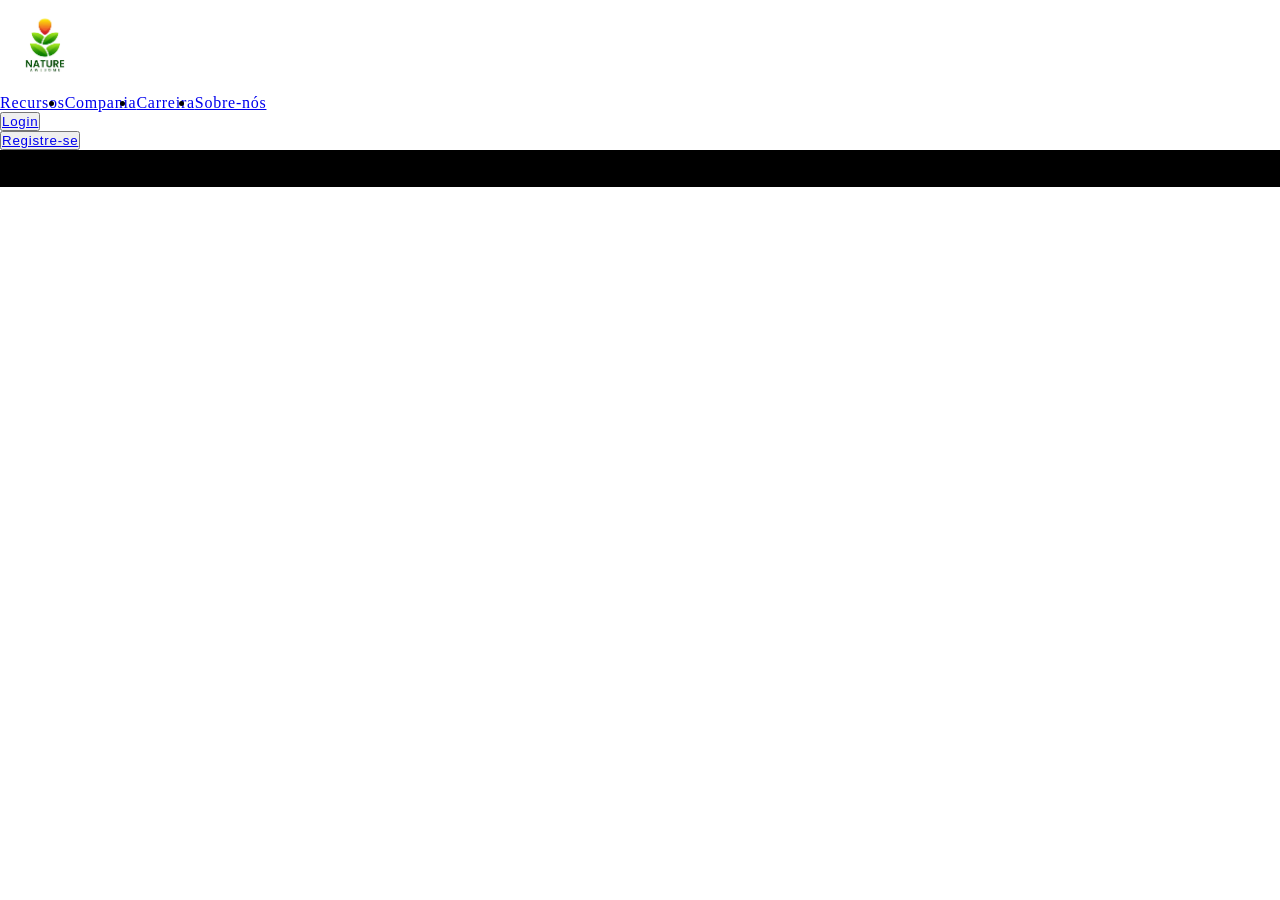
==== site/index.html @ 2cdf13ae "Fazendo o header" ====
<!DOCTYPE html>
<html lang="pt-br">
<head>
    <meta charset="UTF-8">
    <meta name="viewport" content="width=device-width, initial-scale=1.0">
    <link rel="stylesheet" href="style.css">
    <title>Nature - register</title>
</head>
<body>
    <header>

        <img src="img/logo-nature.avif" alt="Logo - Nature" class="logo-nature">

        <div class="cabecalho">
            <div class="header1">
                <ul class="header-group">
                    <li><a href="#" class="link">Recursos</a></li>
                    <li><a href="#" class="link">Compania</a></li>
                    <li><a href="#" class="link">Carreira</a></li>
                    <li><a href="#" class="link">Sobre-nós</a></li>
                </ul>
            </div>

            <div class="header2">
                <div class="button-group">
                    <div class="botao1">
                        <button type="button"><a href="#">Login</a></button>
                    </div>
                    <div class="botao2">
                        <button type="button"><a href="#">Registre-se</a></button>
                    </div>
                </div>
            </div>
        </div>
    </header>

    <main class="container">
        <h1>Olá Mundo!</h1>

    </main>

</body>
</html>
---- site/style.css ----
@import url('https://fonts.googleapis.com/css2?family=Montserrat:ital,wght@0,100..900;1,100..900&family=Poppins:ital,wght@0,100;0,200;0,300;0,400;0,500;0,600;0,700;0,800;0,900;1,100;1,200;1,300;1,400;1,500;1,600;1,700;1,800;1,900&family=Roboto:ital,wght@0,100..900;1,100..900&family=Zalando+Sans+Expanded:ital,wght@0,200..900;1,200..900&display=swap');

:root {
  --preto-main-fundo: #000000;
  --branco-header-footer: #ffffff;

}
*{
 margin: 0;
 padding: 0;
 box-sizing: border-box;
 letter-spacing: 0.75px;
}

body{
    font-family: "Montserrat" "sans-serif";
}

header{
    background-color: var(--branco-header-footer);
}

.logo-nature{
    width: 90px;
}

.header-group{
    display: flex;
}












.container{
    background-color: var(--preto-main-fundo);
}
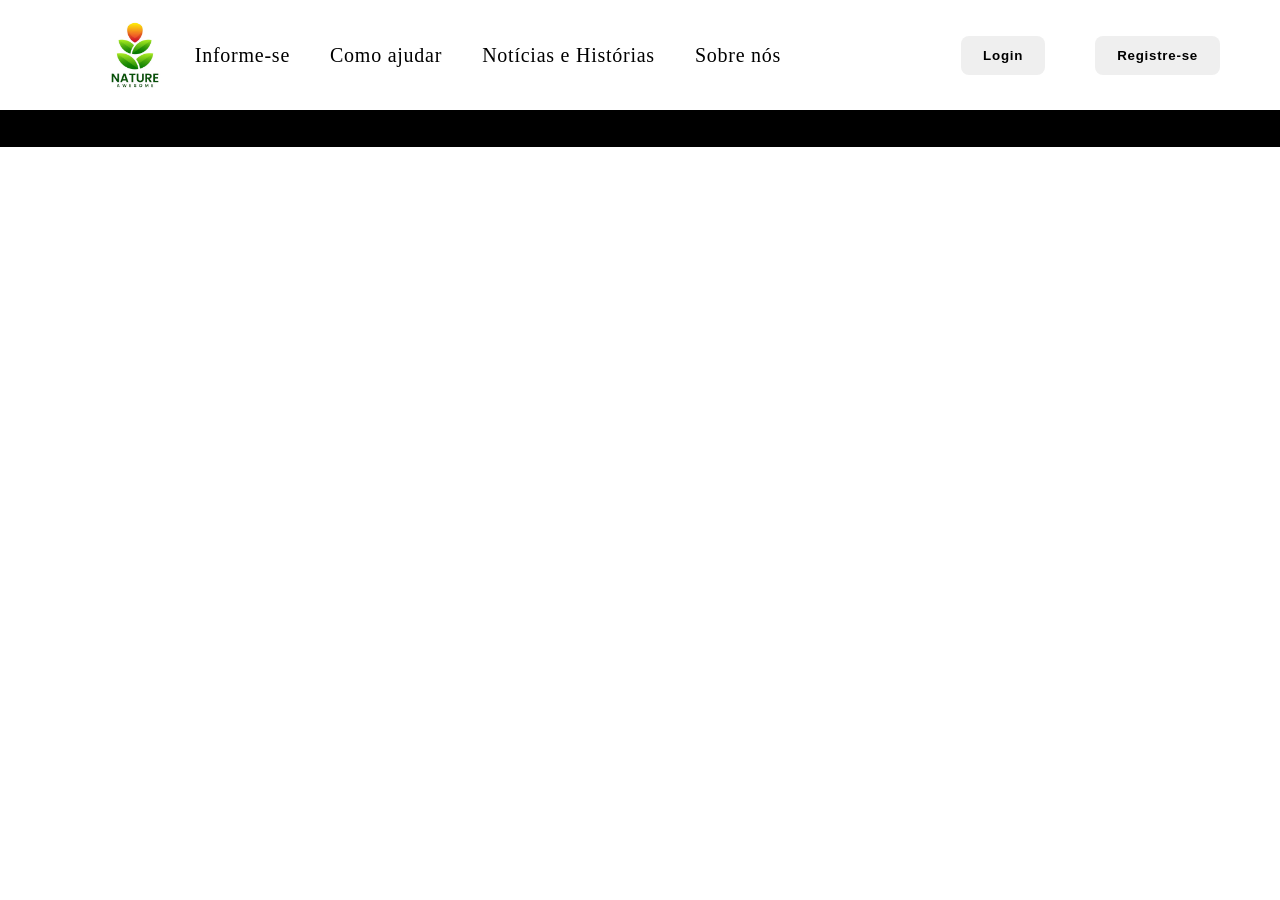
==== commit 9ce26e6a: "Finalizando o Header" ====
--- a/site/index.html
+++ b/site/index.html
@@ -14,10 +14,10 @@
         <div class="cabecalho">
             <div class="header1">
                 <ul class="header-group">
-                    <li><a href="#" class="link">Recursos</a></li>
-                    <li><a href="#" class="link">Compania</a></li>
-                    <li><a href="#" class="link">Carreira</a></li>
-                    <li><a href="#" class="link">Sobre-nós</a></li>
+                    <li><a href="#" class="link">Informe-se</a></li>
+                    <li><a href="#" class="link">Como ajudar</a></li>
+                    <li><a href="#" class="link">Notícias e Histórias</a></li>
+                    <li><a href="#" class="link">Sobre nós</a></li>
                 </ul>
             </div>
 
@@ -36,7 +36,6 @@
 
     <main class="container">
         <h1>Olá Mundo!</h1>
-
     </main>
 
 </body>
--- a/site/style.css
+++ b/site/style.css
@@ -16,28 +16,70 @@
     font-family: "Montserrat" "sans-serif";
 }
 
+/*------------- HEADER ------------- */
+
 header{
     background-color: var(--branco-header-footer);
+    width: 100%;
+    display: flex;
+    justify-content: space-between;
+    align-items: center;
+    
 }
 
-.logo-nature{
-    width: 90px;
+header img{
+    width: 110px;
+    margin-left: 80px;
 }
 
-.header-group{
+header ul{
     display: flex;
+    list-style: none;
+    font-size: 20px ;
+    align-items: center;
+    gap: 40px;
+    margin-right: 150px;
 }
 
 
+.link{
+    text-decoration: none;
+    color: #000000;
+}
+
+.link:hover{
+    text-decoration: underline;
+}
+
+.cabecalho {
+  display: flex;
+  align-items: center; 
+  gap: 30px;          
+}
+
+.button-group {
+  display: flex;
+  gap: 50px;
+  padding-right: 60px;        
+}
+
+.button-group button {
+  padding: 10px 20px;
+  border-radius: 8px;     
+  cursor: pointer;
+  font-weight: 600;
+  transition: all 0.3s;    
+  border: 2px solid transparent; 
+}
 
 
+.button-group button a {
+  text-decoration: none;
+  color: inherit;         
+  display: block;         
+}
 
-
-
-
-
-
-
+/*------------- MAIN/HERO ------------- */
 
 .container{
     background-color: var(--preto-main-fundo);
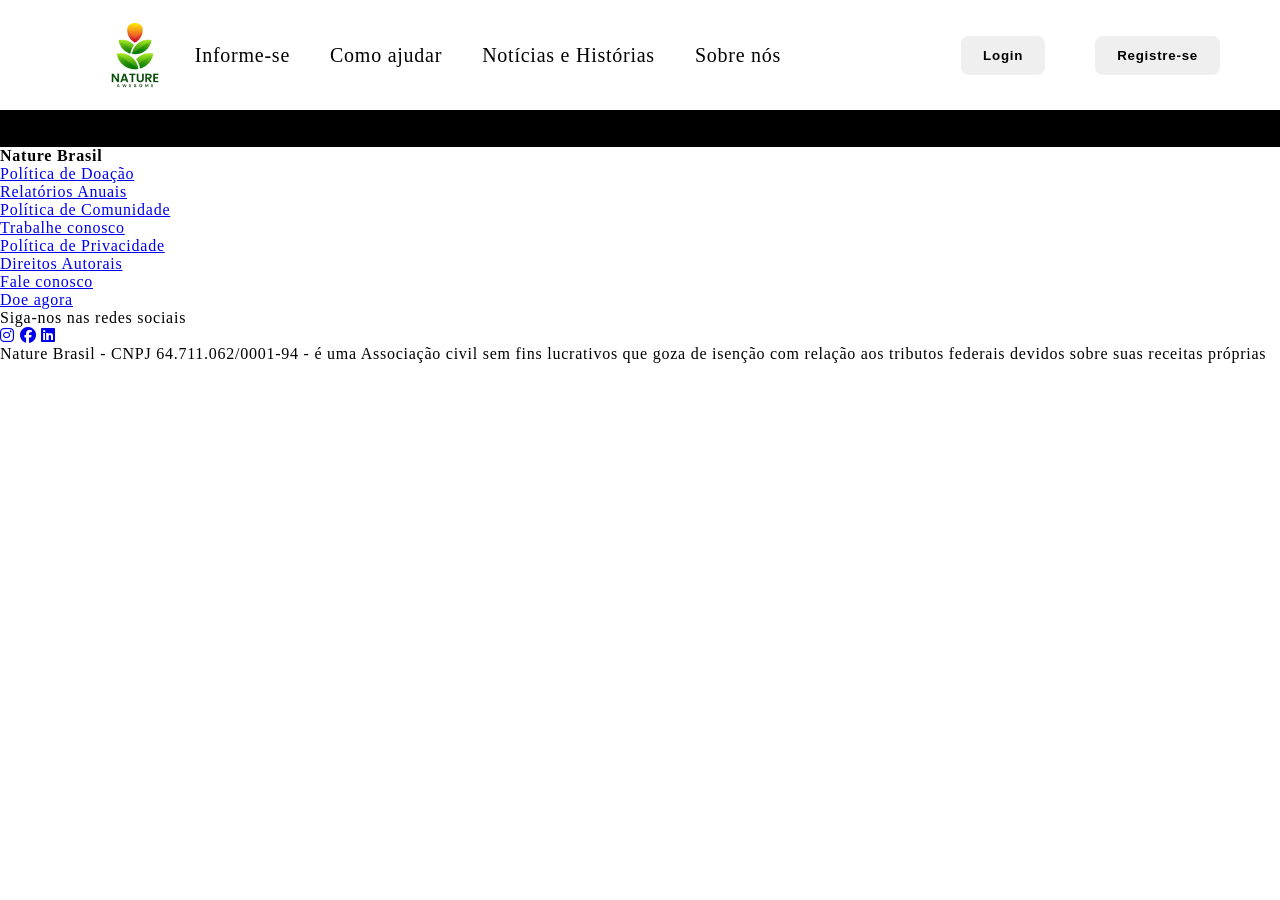
==== commit e9c6d0e2: "Estrutura do Footer" ====
--- a/site/index.html
+++ b/site/index.html
@@ -4,6 +4,7 @@
     <meta charset="UTF-8">
     <meta name="viewport" content="width=device-width, initial-scale=1.0">
     <link rel="stylesheet" href="style.css">
+    <link rel="stylesheet" href="https://cdnjs.cloudflare.com/ajax/libs/font-awesome/6.5.1/css/all.min.css">
     <title>Nature - register</title>
 </head>
 <body>
@@ -38,5 +39,38 @@
         <h1>Olá Mundo!</h1>
     </main>
 
+    <footer>
+        <h4> Nature Brasil</h4>
+
+        <div class="colunas">
+            <div class="coluna1">
+                <ul class="lista1">
+                    <li><a href="#" class="link2">Política de Doação</a></li>
+                    <li><a href="#" class="link2">Relatórios Anuais</a></li>
+                    <li><a href="#" class="link2">Política de Comunidade</a></li>
+                    <li><a href="#" class="link2">Trabalhe conosco</a></li>
+                </ul>
+            </div>
+
+            <div class="coluna2">
+                <ul class="lista2">
+                    <li><a href="#" class="link2">Política de Privacidade</a></li>
+                    <li><a href="#" class="link2">Direitos Autorais</a></li>
+                    <li><a href="#" class="link2">Fale conosco</a></li>
+                    <li><a href="#" class="link2">Doe agora</a></li>
+                </ul>
+            </div>
+
+            <div class="coluna3">
+                <p>Siga-nos nas redes sociais</p>
+                <a href="#"> <i class="fa-brands fa-instagram"></i></a> 
+                <a href="#"> <i class="fa-brands fa-facebook"></i></a>
+                <a href="#"> <i class="fa-brands fa-linkedin"></i></a>
+            </div>
+        </div>
+
+        <p>Nature Brasil - CNPJ 64.711.062/0001-94 - é uma Associação civil sem fins lucrativos que goza de isenção com relação aos tributos federais devidos sobre suas receitas próprias</p>
+    </footer>
+
 </body>
 </html>
--- a/site/style.css
+++ b/site/style.css
@@ -83,4 +83,6 @@
 
 .container{
     background-color: var(--preto-main-fundo);
-}+}
+
+/*------------- Footer ------------- */
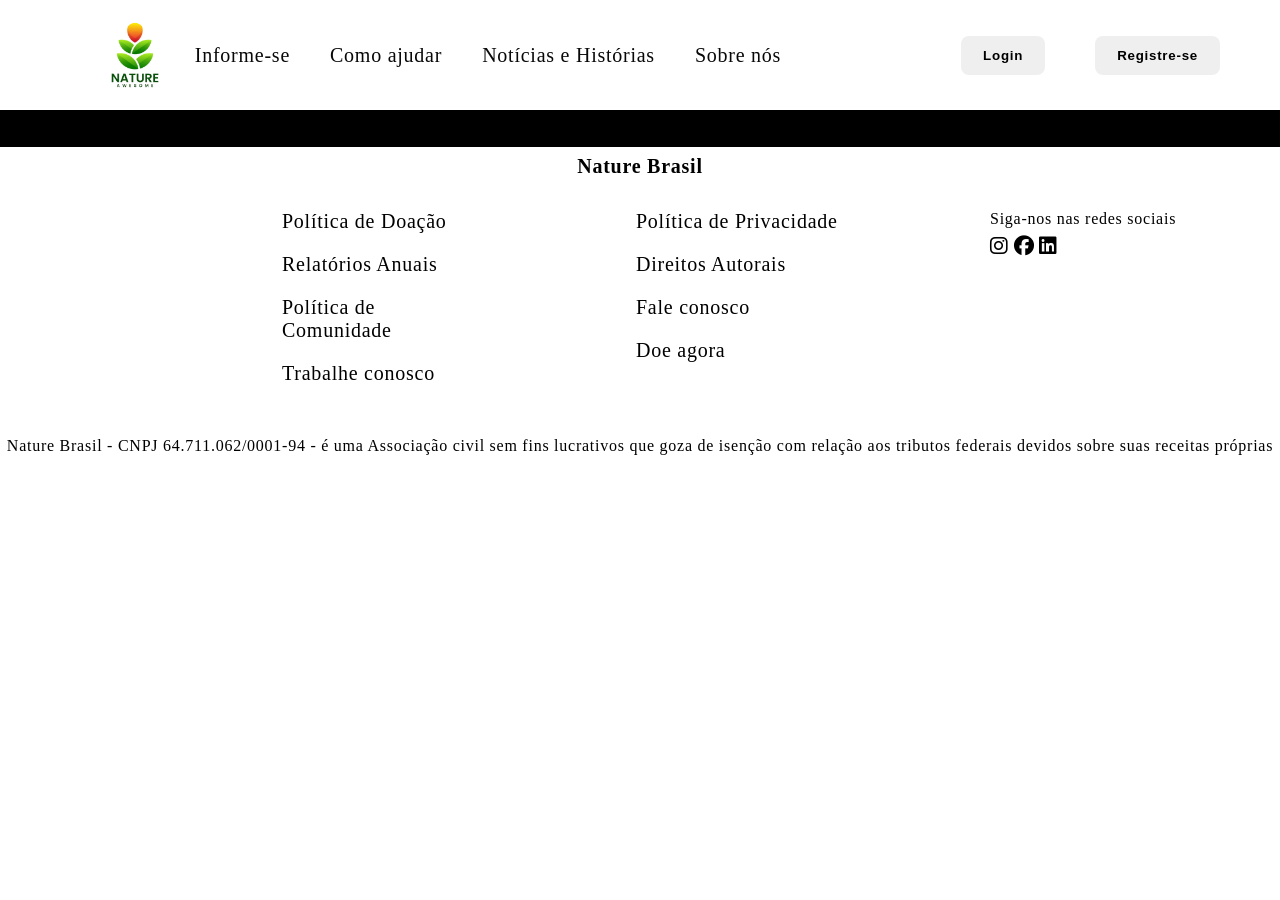
==== commit 87f3a28c: "Terminando de Estilizar o footer" ====
--- a/site/index.html
+++ b/site/index.html
@@ -42,7 +42,7 @@
     <footer>
         <h4> Nature Brasil</h4>
 
-        <div class="colunas">
+        <nav class="colunas">
             <div class="coluna1">
                 <ul class="lista1">
                     <li><a href="#" class="link2">Política de Doação</a></li>
@@ -63,13 +63,16 @@
 
             <div class="coluna3">
                 <p>Siga-nos nas redes sociais</p>
-                <a href="#"> <i class="fa-brands fa-instagram"></i></a> 
-                <a href="#"> <i class="fa-brands fa-facebook"></i></a>
-                <a href="#"> <i class="fa-brands fa-linkedin"></i></a>
+
+                <div class="social">
+                    <a href="#"> <i class="fa-brands fa-instagram"></i></a> 
+                    <a href="#"> <i class="fa-brands fa-facebook"></i></a>
+                    <a href="#"> <i class="fa-brands fa-linkedin"></i></a>
+                </div>
             </div>
-        </div>
+        </nav>
 
-        <p>Nature Brasil - CNPJ 64.711.062/0001-94 - é uma Associação civil sem fins lucrativos que goza de isenção com relação aos tributos federais devidos sobre suas receitas próprias</p>
+        <p class="pfinal">Nature Brasil - CNPJ 64.711.062/0001-94 - é uma Associação civil sem fins lucrativos que goza de isenção com relação aos tributos federais devidos sobre suas receitas próprias</p>
     </footer>
 
 </body>
--- a/site/style.css
+++ b/site/style.css
@@ -44,7 +44,7 @@
 
 .link{
     text-decoration: none;
-    color: #000000;
+    color: #080808;
 }
 
 .link:hover{
@@ -86,3 +86,54 @@
 }
 
 /*------------- Footer ------------- */
+
+footer{
+background-color: rgb(255, 255, 255);
+}
+
+footer h4{
+  display: flex;
+  justify-content: center;
+  padding-top: 8px;
+  font-size: 20px;
+  
+}
+
+.pfinal {
+  display: flex;
+  justify-content: center;
+  padding-bottom: 10px;
+}
+
+.colunas{
+  display: grid;
+  grid-template-columns: repeat(4,1fr);
+  margin-left: 25rem;
+  padding: 2rem;
+  
+  
+}
+
+.colunas a{
+  text-decoration: none;
+  color: var(--preto-main-fundo);
+  font-size: 20px;
+}
+
+.colunas li{
+  list-style: none;
+  margin-bottom: 20px;
+ 
+}
+
+.social{
+  padding-top: 7px;
+}
+
+.coluna1{
+    transform: translateX(-150px); /* move para esquerda */
+}
+
+.coluna3{
+    transform: translateX(150px); /* move para direita */
+}
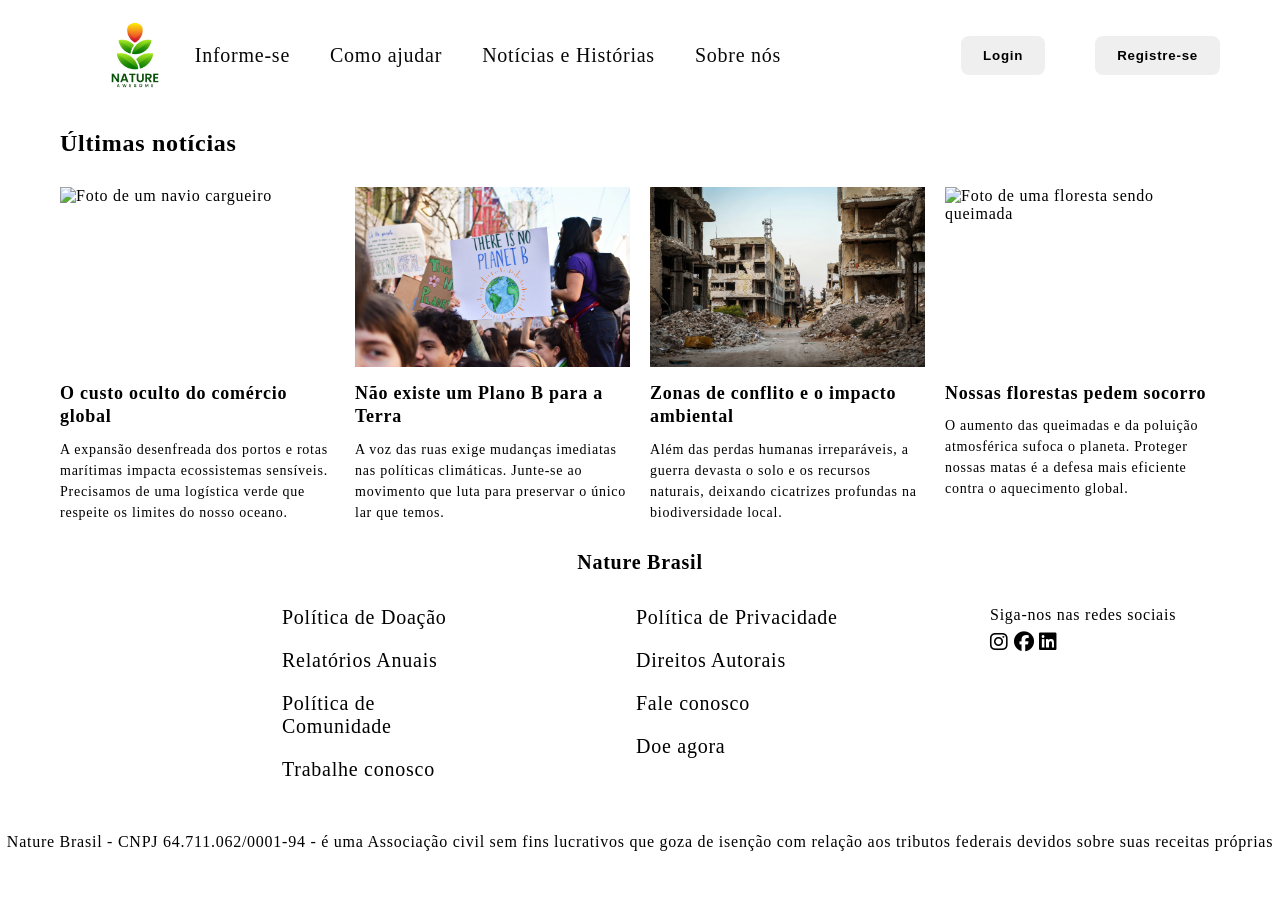
==== commit dcd6be5c: "Estilizando e finalizando a primeira parte do hero" ====
--- a/site/index.html
+++ b/site/index.html
@@ -35,8 +35,63 @@
         </div>
     </header>
 
+
     <main class="container">
-        <h1>Olá Mundo!</h1>
+        <h1>Últimas notícias</h1>
+
+        <section class="hero">
+            <div class="columns1">
+               <img src="img/navio-cargueiro.jpg" alt="Foto de um navio cargueiro" class="img1"> 
+
+               <div class="negrito1">
+                <p><strong>O custo oculto do comércio global</strong></p>
+               </div>
+
+               <div class="paragrafo1">
+                <p>A expansão desenfreada dos portos e rotas marítimas impacta ecossistemas sensíveis. Precisamos de uma logística verde que respeite os limites do nosso oceano.</p>
+               </div>
+
+            </div>
+
+            <div class="columns2">
+               <img src="img/terra.jpg" alt="Foto de uma greve a favor da terra não ser uma plano B" class="img2"> 
+
+               <div class="negrito2">
+                <p><strong>Não existe um Plano B para a Terra</strong></p>
+               </div>
+
+               <div class="paragrafo2">
+                <p>A voz das ruas exige mudanças imediatas nas políticas climáticas. Junte-se ao movimento que luta para preservar o único lar que temos.</p>
+               </div>
+
+            </div>
+            
+            <div class="columns3">
+               <img src="img/cidade-destruida.jpg" alt="Foto de uma cidade destruida" class="img3"> 
+
+               <div class="negrito3">
+                <p><strong>Zonas de conflito e o impacto ambiental</strong></p>
+               </div>
+
+               <div class="paragrafo3">
+                <p>Além das perdas humanas irreparáveis, a guerra devasta o solo e os recursos naturais, deixando cicatrizes profundas na biodiversidade local.</p>
+               </div>
+
+            </div>
+
+            <div class="columns4">
+               <img src="img/floresta-queimada.jpg" alt="Foto de uma floresta sendo queimada" class="img4"> 
+
+               <div class="negrito4">
+                <p><strong>Nossas florestas pedem socorro</strong></p>
+               </div>
+
+               <div class="paragrafo4">
+                <p>O aumento das queimadas e da poluição atmosférica sufoca o planeta. Proteger nossas matas é a defesa mais eficiente contra o aquecimento global.</p>
+               </div>
+
+            </div>
+        </section>
     </main>
 
     <footer>
--- a/site/style.css
+++ b/site/style.css
@@ -81,8 +81,51 @@
 
 /*------------- MAIN/HERO ------------- */
 
-.container{
-    background-color: var(--preto-main-fundo);
+.container {
+    max-width: 1200px;
+    margin: 0 auto;
+    padding: 20px;
+}
+
+h1 {
+    margin-bottom: 30px;
+    font-size: 24px;
+}
+
+.hero {
+    display: flex;
+    justify-content: space-between;
+    gap: 20px; 
+}
+
+
+.columns1, .columns2, .columns3, .columns4 {
+    flex: 1; 
+    display: flex;
+    flex-direction: column;
+}
+
+
+.img1, .img2, .img3, .img4 {
+    width: 100%;
+    height: 180px; 
+    object-fit: cover; 
+    margin-bottom: 15px;
+}
+
+
+[class^="negrito"] p {
+    font-size: 18px;
+    line-height: 1.3;
+    margin-bottom: 10px;
+    color: var(--preto-main-fundo);
+}
+
+
+[class^="paragrafo"] p {
+    font-size: 14px;
+    line-height: 1.5;
+    color: var(--preto-main-fundo);
 }
 
 /*------------- Footer ------------- */
@@ -111,7 +154,7 @@
   margin-left: 25rem;
   padding: 2rem;
   
-  
+
 }
 
 .colunas a{
@@ -131,9 +174,9 @@
 }
 
 .coluna1{
-    transform: translateX(-150px); /* move para esquerda */
+    transform: translateX(-150px); 
 }
 
 .coluna3{
-    transform: translateX(150px); /* move para direita */
+    transform: translateX(150px); 
 }
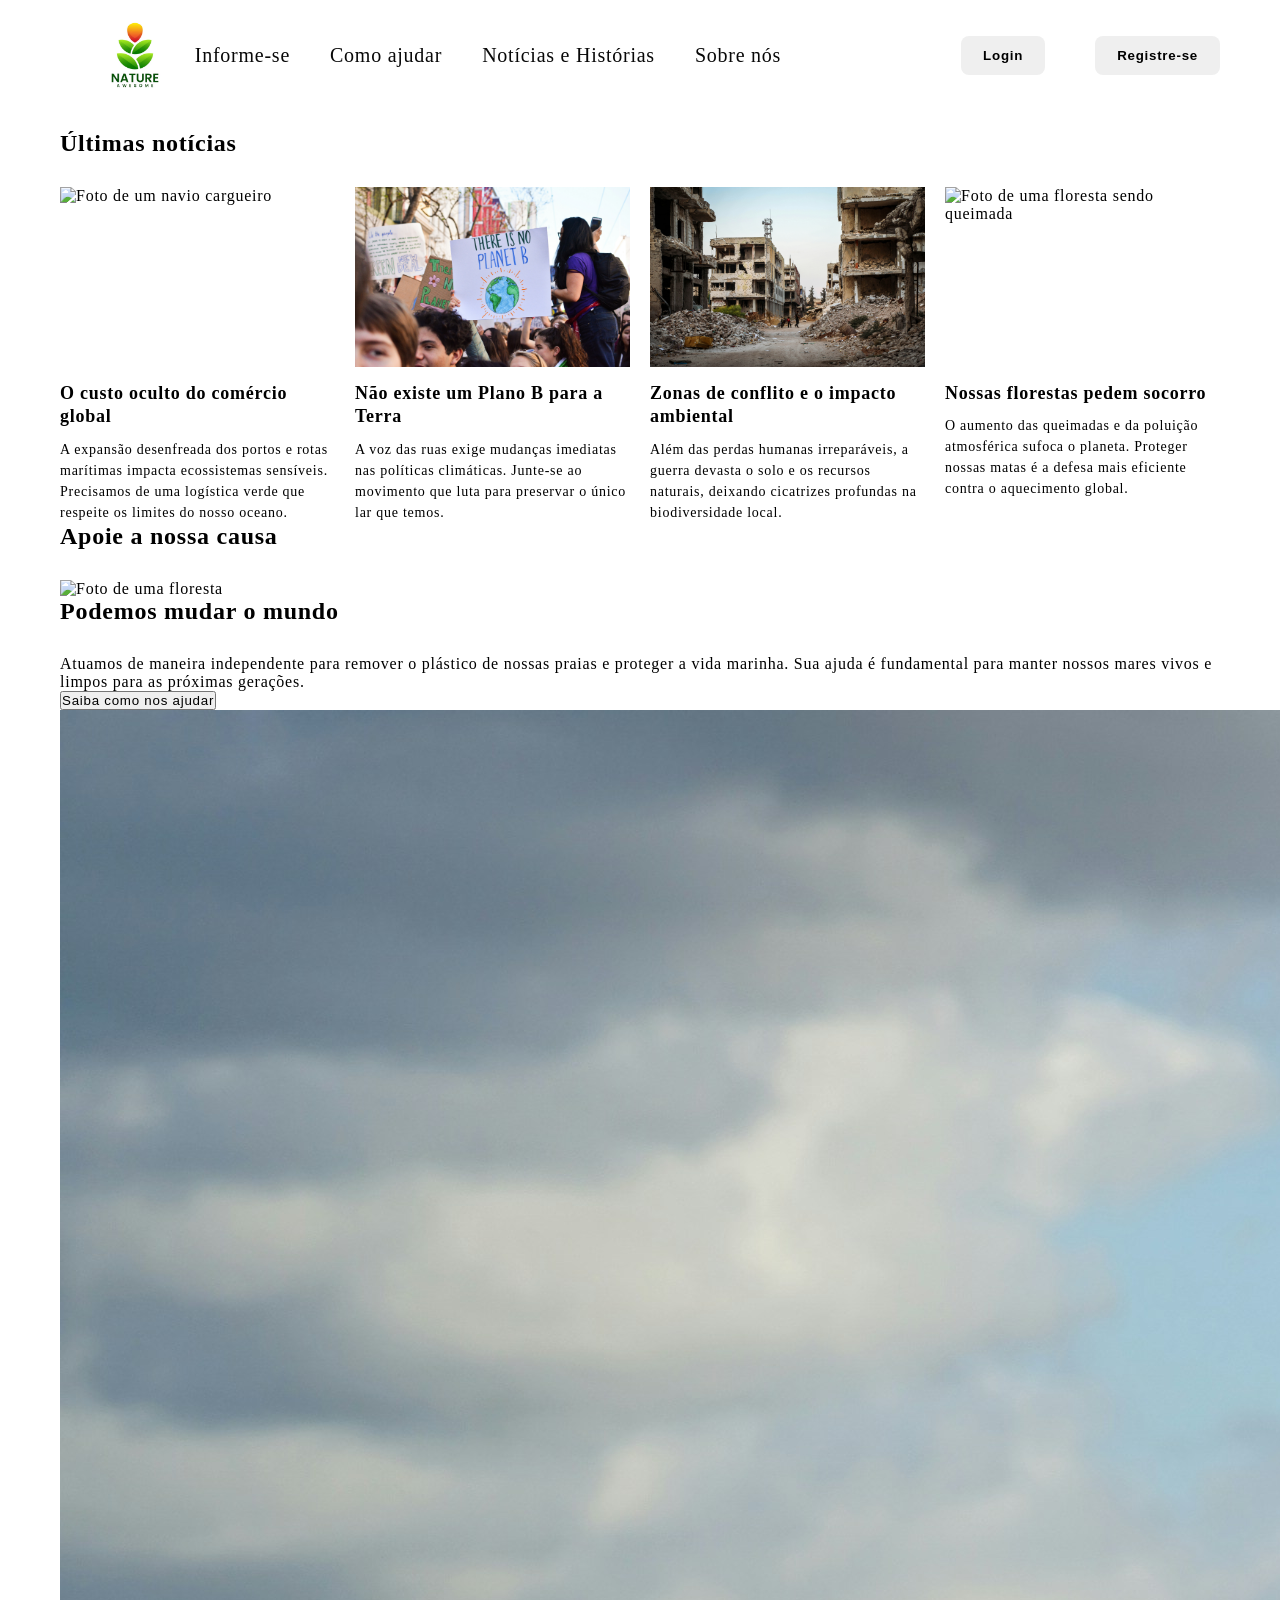
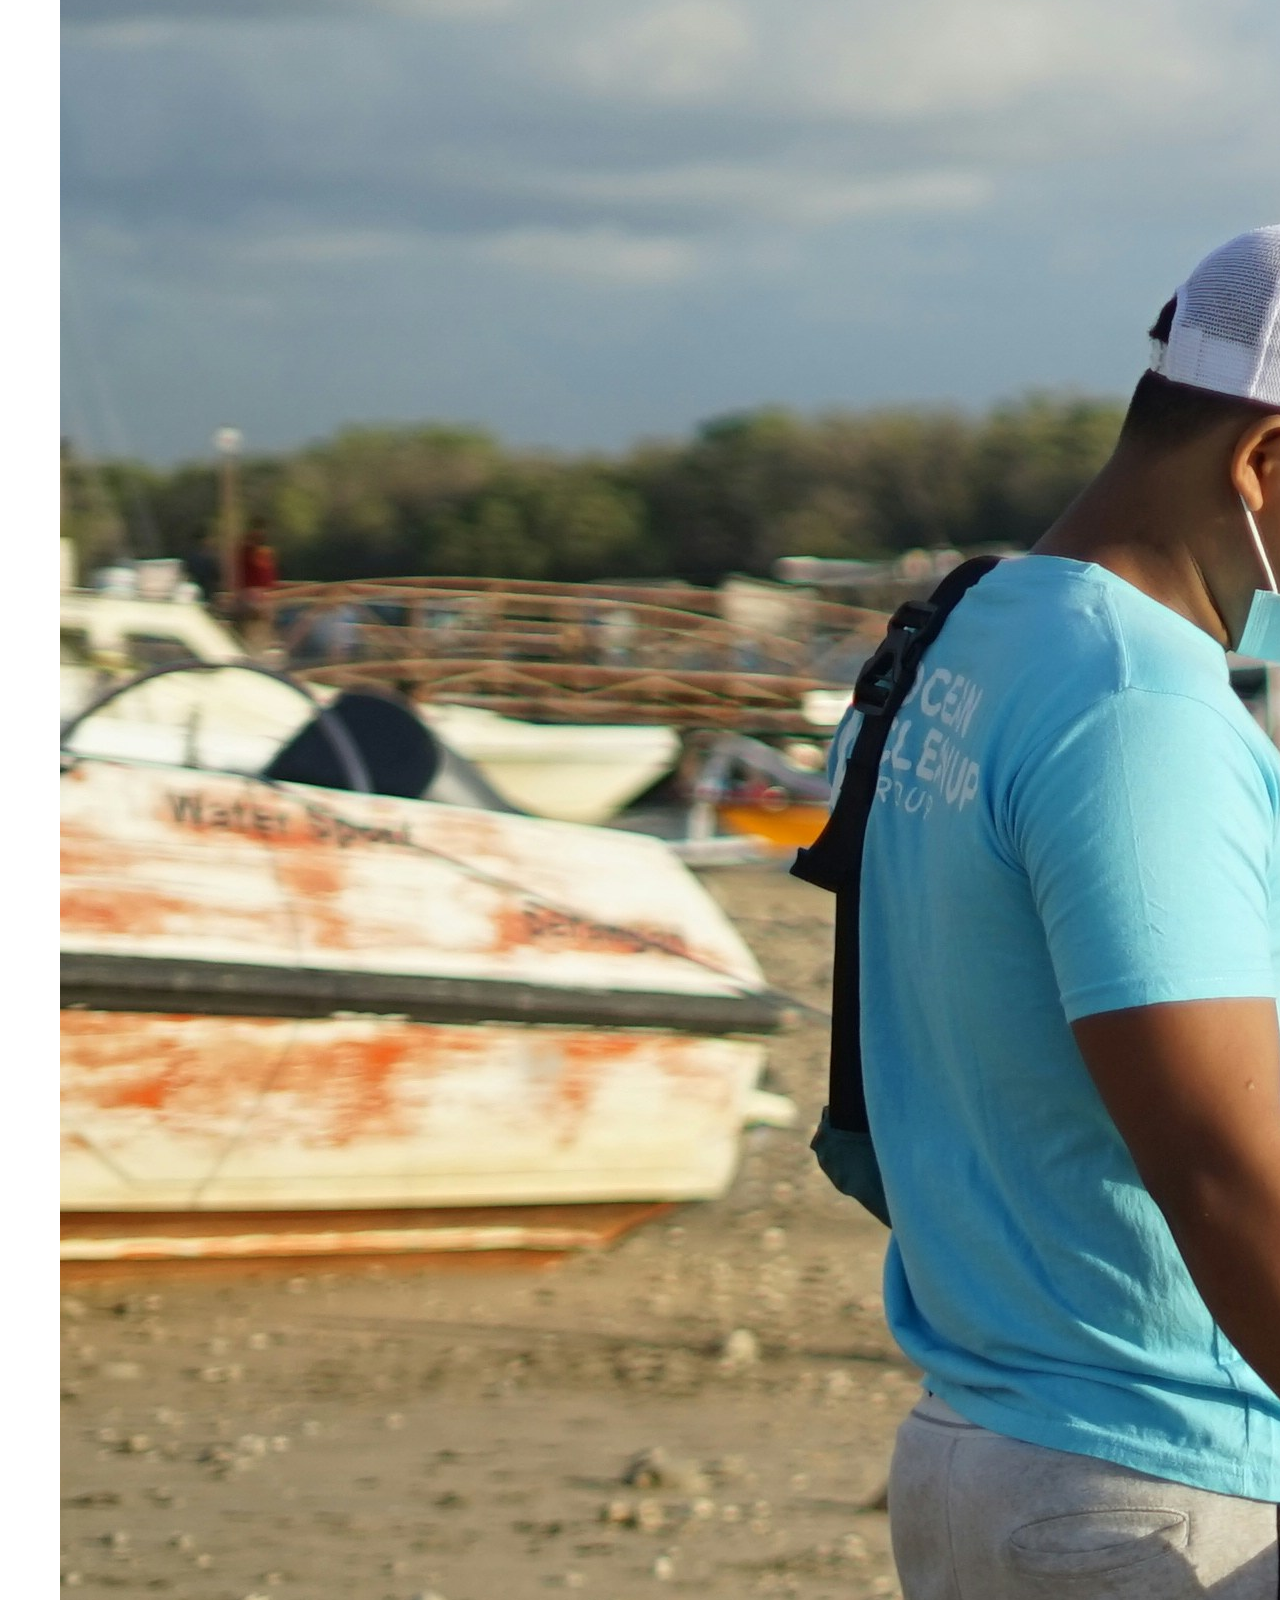
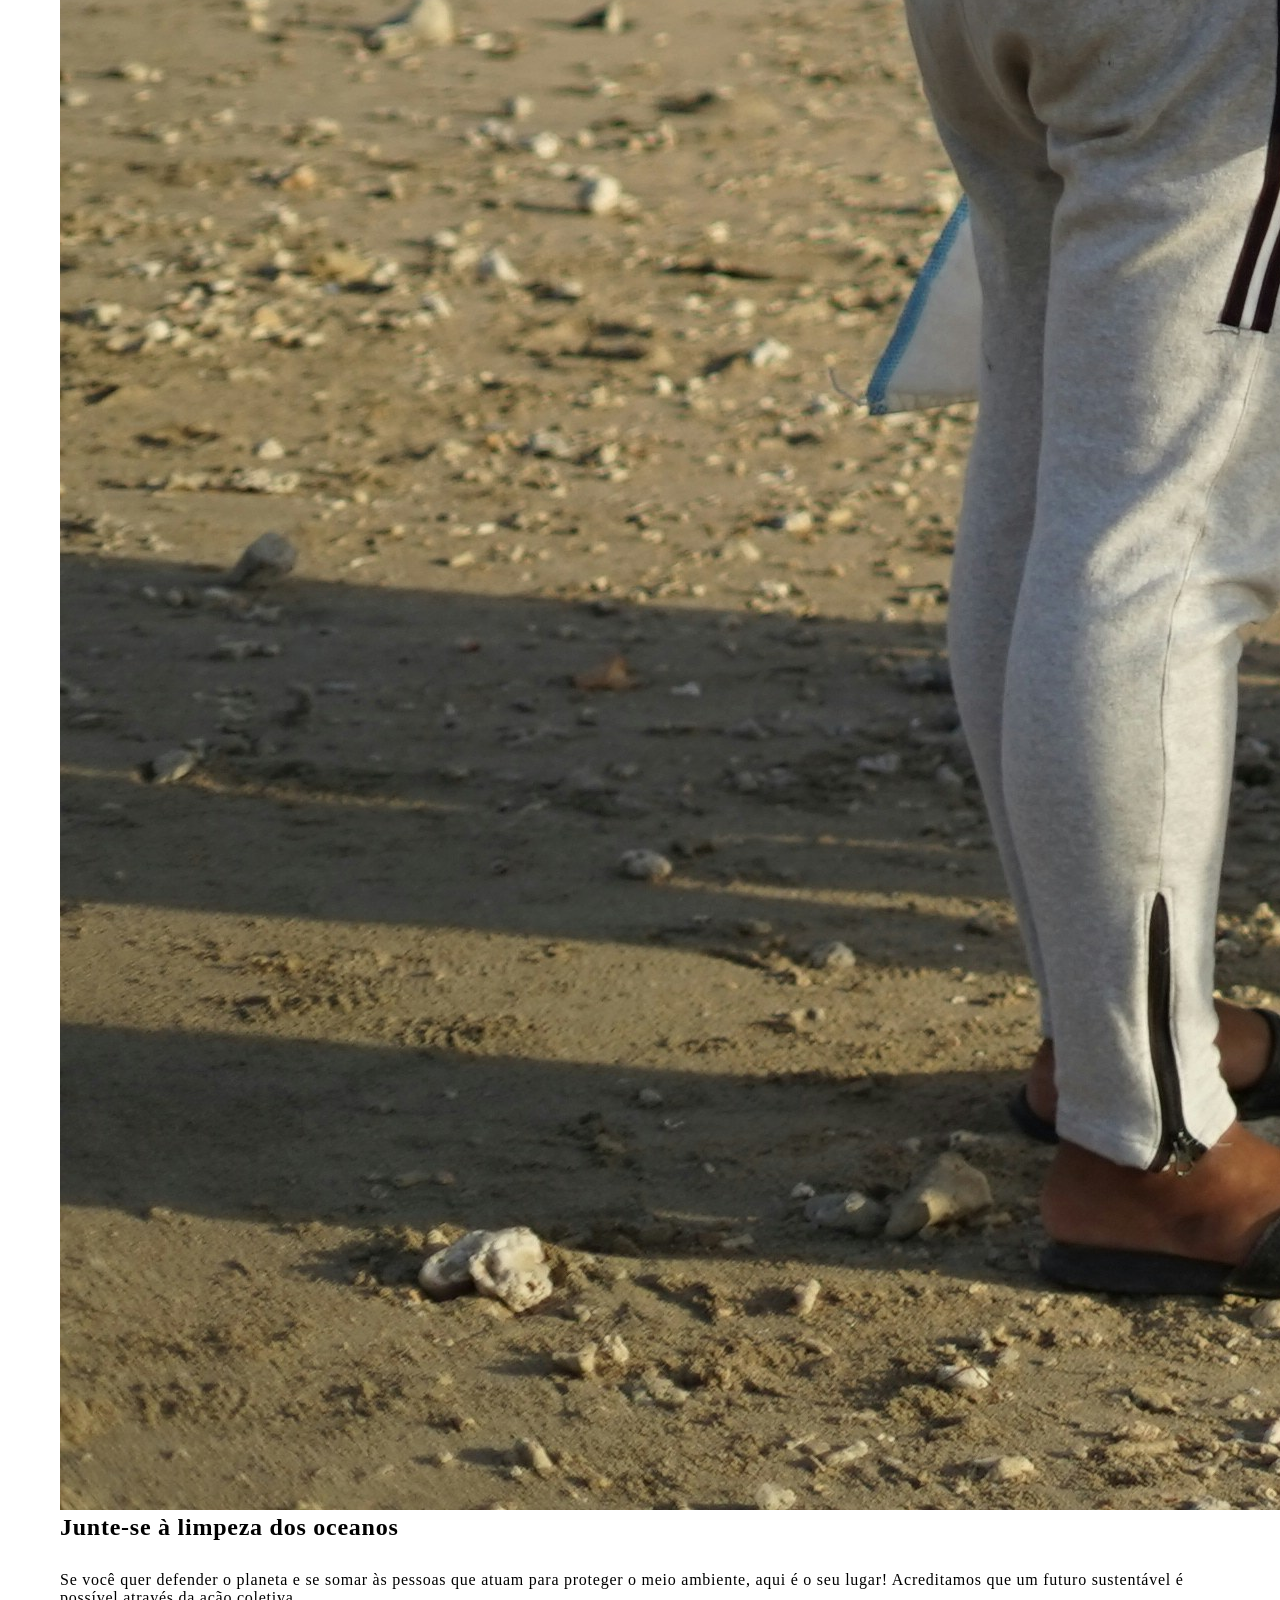
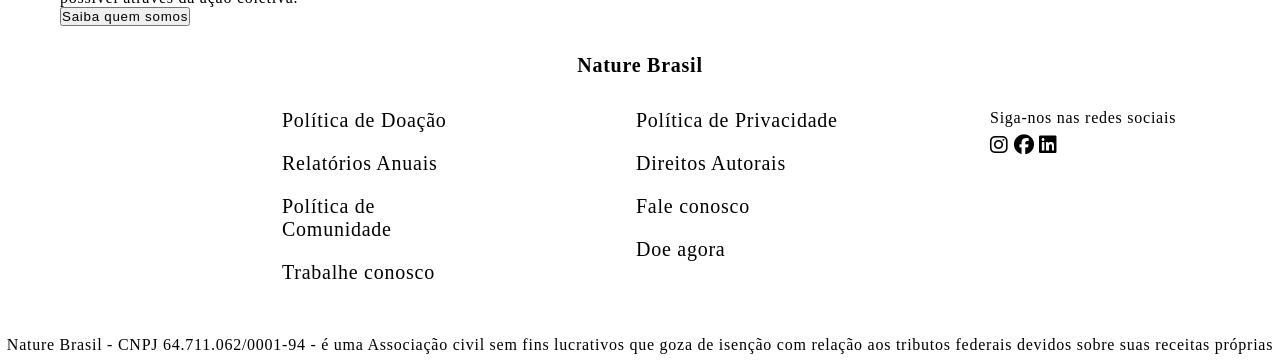
==== commit f360e4cb: "Finalizando o hmtl de segunda parte da main" ====
--- a/site/index.html
+++ b/site/index.html
@@ -92,6 +92,33 @@
 
             </div>
         </section>
+
+        <section class="content">
+            <h1>Apoie a nossa causa</h1>
+            <div class="content-columns1">
+                <div class="content-img1">
+                    <img src="img/floresta.jpg" alt="Foto de uma floresta">
+                </div>
+                <div class="content-group1">
+                    <h1><strong>Podemos mudar o mundo</strong></h1>
+                    <p> Atuamos de maneira independente para remover o plástico de nossas praias e proteger a vida marinha. Sua ajuda é fundamental para manter nossos mares vivos e limpos para as próximas gerações.</p>
+                    <button>Saiba como nos ajudar</button>
+                </div>
+            </div>
+
+            <div class="content-columns2">
+                <div class="content-img2">
+                    <img src="img/ong-prevencao.jpg" alt="Pessoas da ONG">
+                </div>
+
+                <div class="content-group2">
+                    <h1><strong>Junte-se à limpeza dos oceanos</strong></h1>
+                    <p>Se você quer defender o planeta e se somar às pessoas que atuam para proteger o meio ambiente, aqui é o seu lugar! Acreditamos que um futuro sustentável é possível através da ação coletiva.</p>
+                    <button>Saiba quem somos</button>
+                </div>
+            </div>
+        </section>
+
     </main>
 
     <footer>
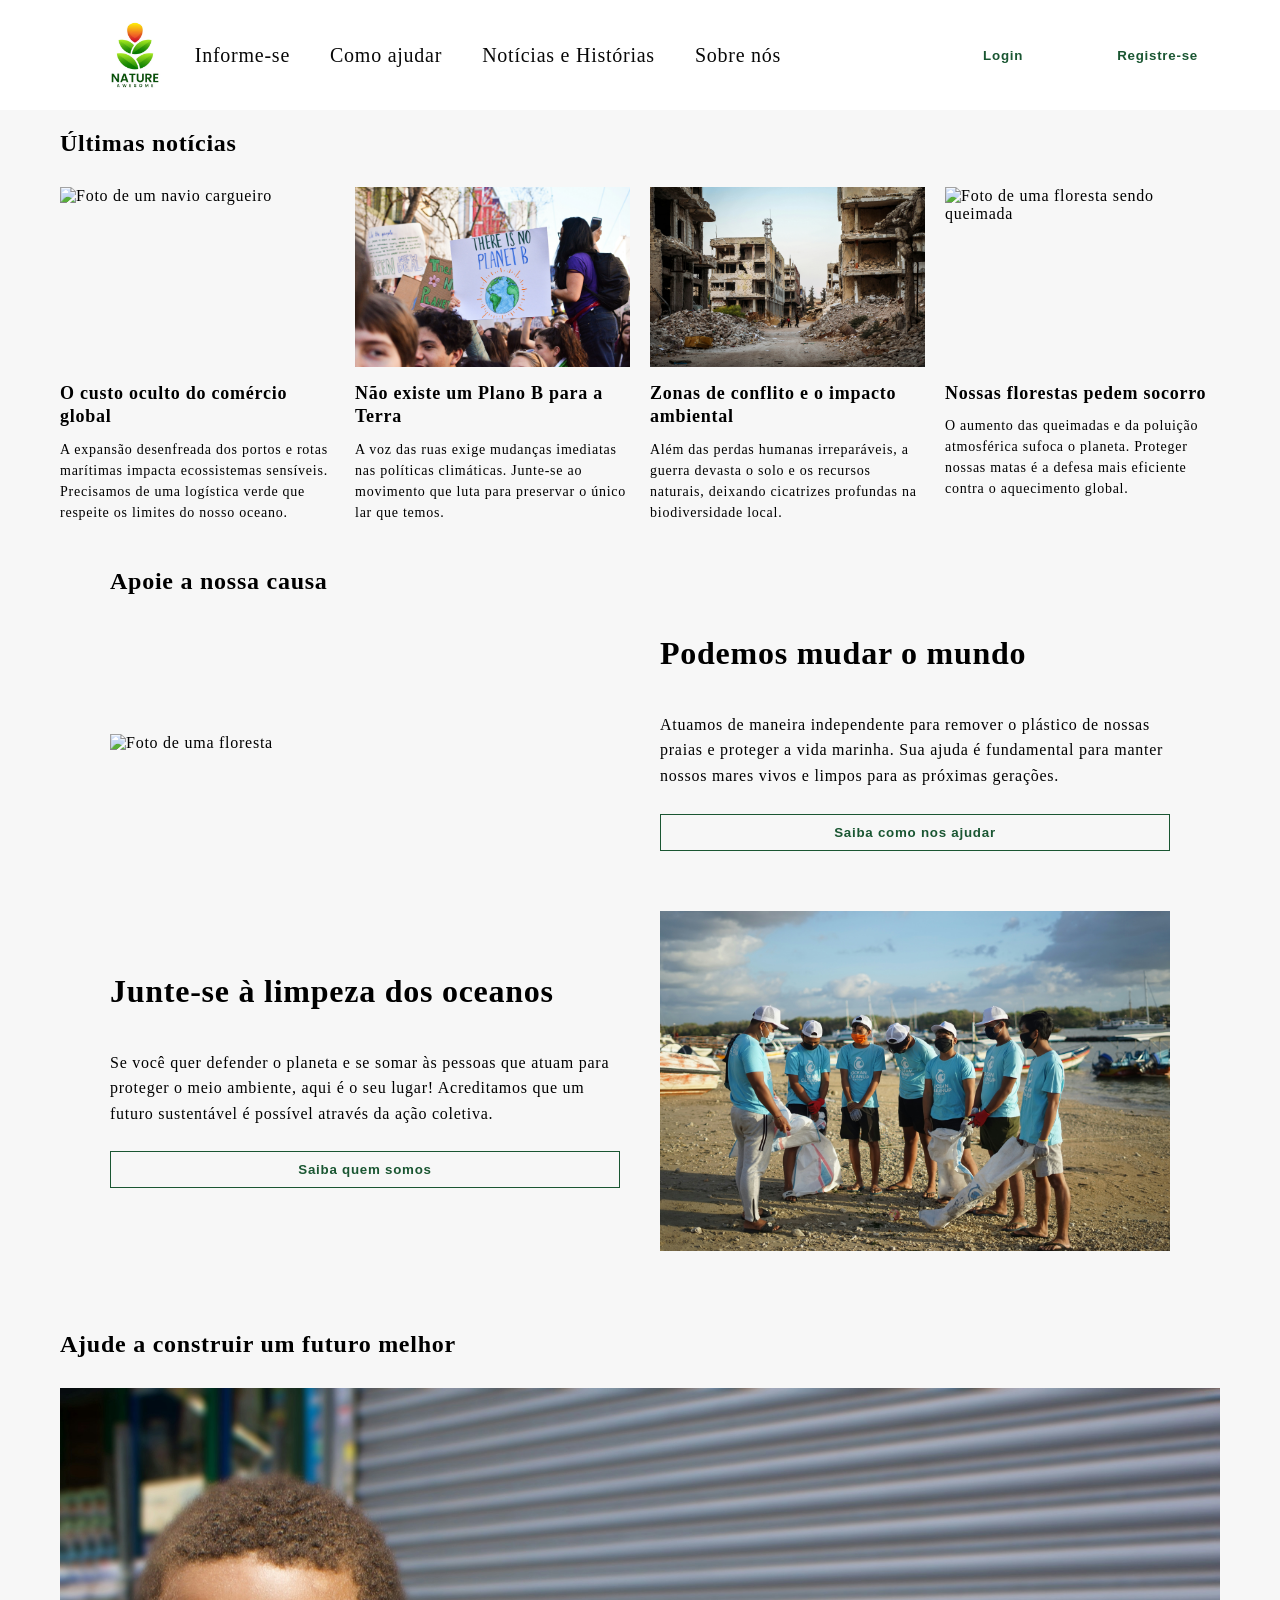
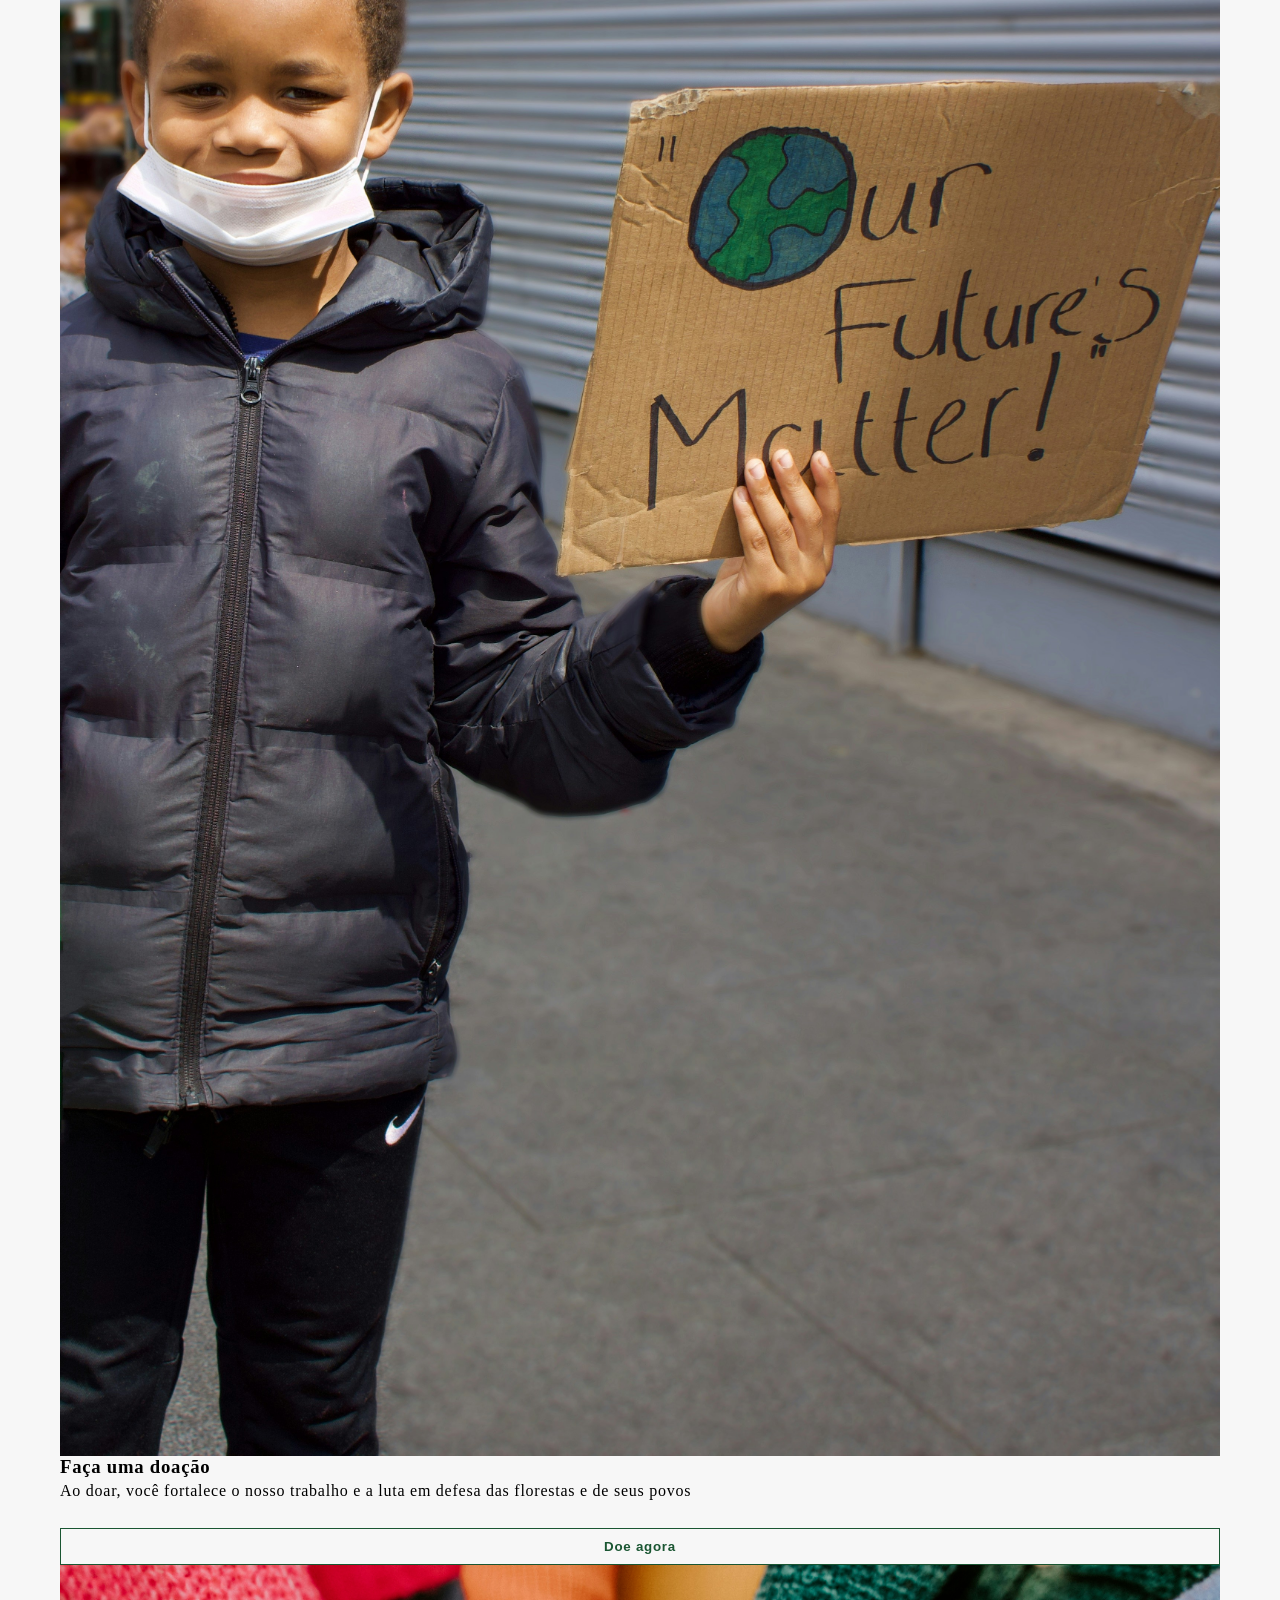
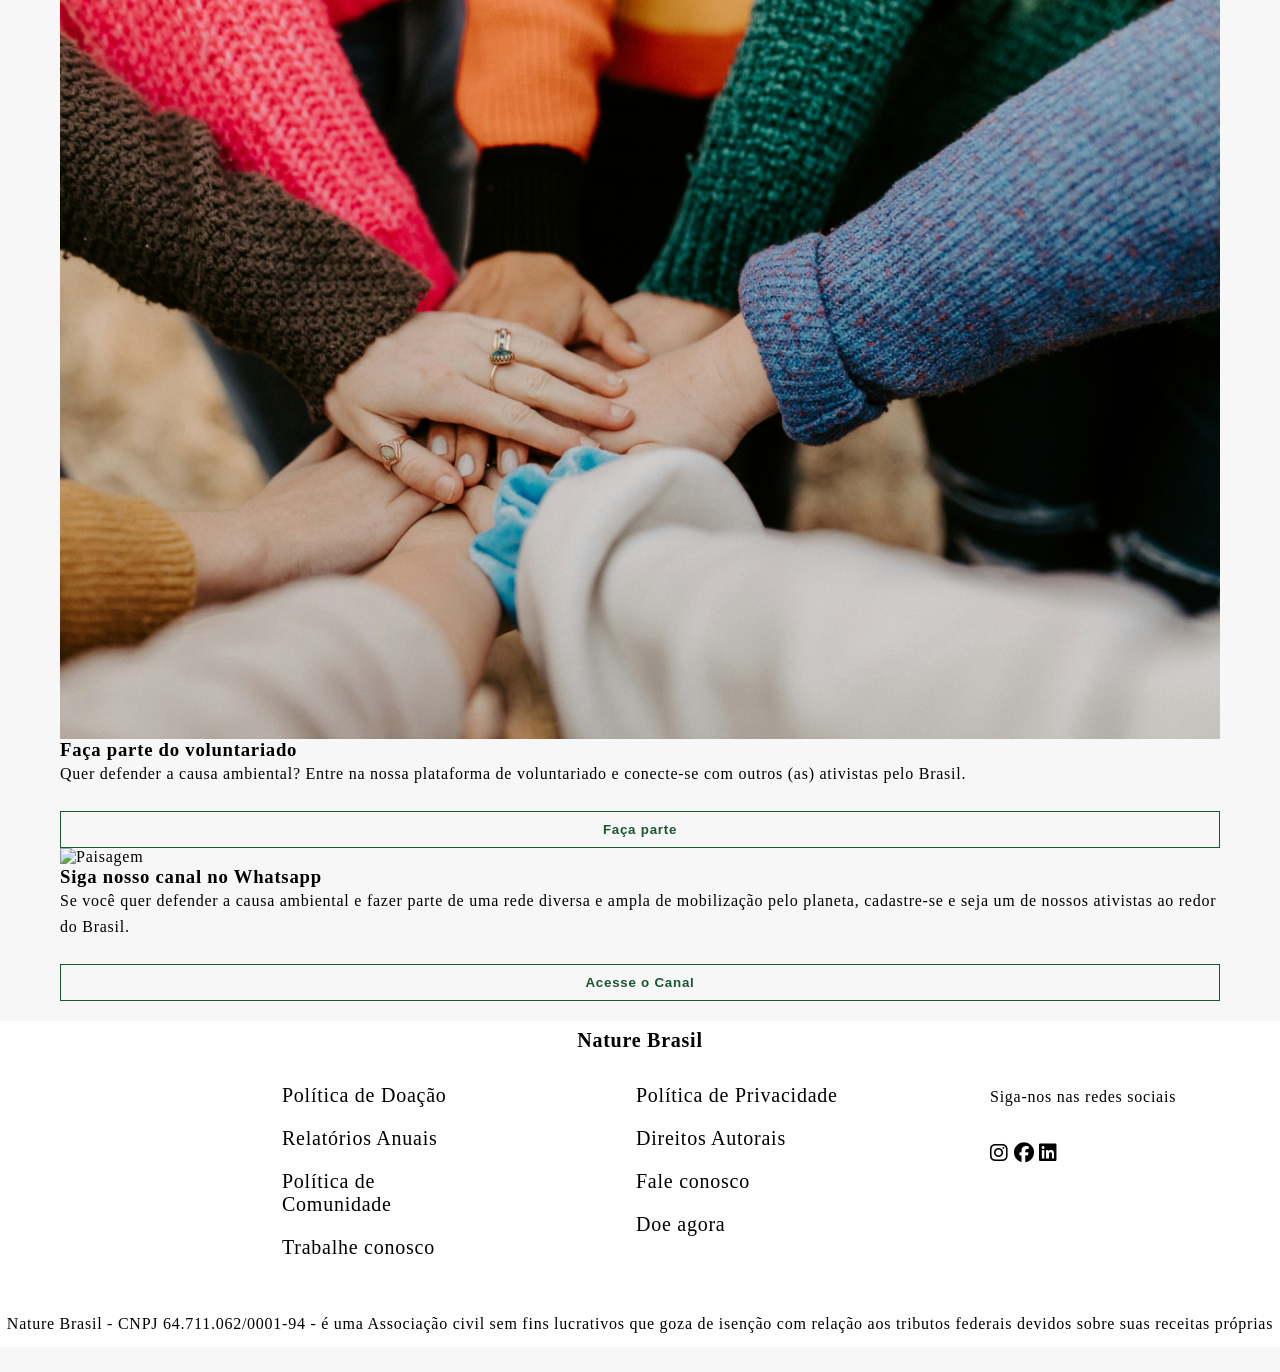
==== commit 0ccd6799: "Estilizando a parte 2 da main e arrumando os botões" ====
--- a/site/index.html
+++ b/site/index.html
@@ -25,10 +25,10 @@
             <div class="header2">
                 <div class="button-group">
                     <div class="botao1">
-                        <button type="button"><a href="#">Login</a></button>
+                        <button type="button" class="btn btn-header"><a href="#">Login</a></button>
                     </div>
                     <div class="botao2">
-                        <button type="button"><a href="#">Registre-se</a></button>
+                        <button type="button" class="btn btn-header"><a href="#">Registre-se</a></button>
                     </div>
                 </div>
             </div>
@@ -102,7 +102,7 @@
                 <div class="content-group1">
                     <h1><strong>Podemos mudar o mundo</strong></h1>
                     <p> Atuamos de maneira independente para remover o plástico de nossas praias e proteger a vida marinha. Sua ajuda é fundamental para manter nossos mares vivos e limpos para as próximas gerações.</p>
-                    <button>Saiba como nos ajudar</button>
+                    <button class="btn btn-cta">Saiba como nos ajudar</button>
                 </div>
             </div>
 
@@ -114,7 +114,58 @@
                 <div class="content-group2">
                     <h1><strong>Junte-se à limpeza dos oceanos</strong></h1>
                     <p>Se você quer defender o planeta e se somar às pessoas que atuam para proteger o meio ambiente, aqui é o seu lugar! Acreditamos que um futuro sustentável é possível através da ação coletiva.</p>
-                    <button>Saiba quem somos</button>
+                    <button class="btn btn-cta">Saiba quem somos</button>
+                </div>
+            </div>
+        </section>
+
+        <section class="content-final">
+            <h1>Ajude a construir um futuro melhor</h1>
+            <div class="content-final-group1">
+                <div class="content-final-columns1">
+                    <div class="content-final-img1">
+                        <img src="img/futuro-melhor.jpg" alt="Mãos">
+                    </div>
+
+                    <div class="content-final-text1">
+                        <h3><strong>Faça uma doação</strong></h3>
+                        <p>Ao doar, você fortalece o nosso trabalho e a luta em defesa das florestas e de seus povos</p>
+                    </div>
+                    <div class="content-final-button1">
+                        <button class="btn btn-final">Doe agora</button>
+                    </div>
+                </div>
+            </div>
+
+            <div class="content-final-group2">
+                <div class="content-final-group2">
+                    <div class="content-final-columns2">
+                        <img src="img/comunidade.jpg" alt="">
+                    </div>
+
+                    <div class="content-final-text2">
+                        <h3><strong>Faça parte do voluntariado</strong></h3>
+                        <p>Quer defender a causa ambiental? Entre na nossa plataforma de voluntariado e conecte-se com outros (as) ativistas pelo Brasil.</p>
+                    </div>
+                    <div class="content-final-button2">
+                        <button class="btn btn-final">Faça parte</button>
+                    </div>
+                </div>
+            </div>
+
+            <div class="content-final-group3">
+                <div class="content-final-group3">
+                    <div class="content-final-columns3">
+                        <img src="img/paisagem.jpg" alt="Paisagem">
+                    </div>
+
+                    <div class="content-final-text3">
+                        <h3><strong>Siga nosso canal no Whatsapp</strong></h3>
+                        <p>Se você quer defender a causa ambiental e fazer parte de uma rede diversa e ampla de mobilização pelo planeta, cadastre-se e seja um de nossos ativistas ao redor do Brasil.</p>
+                    </div>
+                    <div class="content-final-button3">
+                        <button class="btn btn-final">Acesse o Canal</button>
+                    </div>
                 </div>
             </div>
         </section>
--- a/site/style.css
+++ b/site/style.css
@@ -3,6 +3,7 @@
 :root {
   --preto-main-fundo: #000000;
   --branco-header-footer: #ffffff;
+  --cinza-fundo:#f7f7f7;
 
 }
 *{
@@ -14,6 +15,7 @@
 
 body{
     font-family: "Montserrat" "sans-serif";
+    background-color: var(--cinza-fundo)
 }
 
 /*------------- HEADER ------------- */
@@ -128,6 +130,75 @@
     color: var(--preto-main-fundo);
 }
 
+.content {
+    max-width: 1100px;
+    margin: 0 auto;
+    padding: 20px;
+}
+
+.content h1 {
+    font-size: 24px;
+    margin-bottom: 40px;
+    color: var(--preto-main-fundo);
+}
+
+.content-columns1, 
+.content-columns2 {
+    display: flex;
+    align-items: center;
+    gap: 40px;
+    margin-bottom: 60px;
+}
+
+.content-columns2 {
+    flex-direction: row-reverse;
+}
+
+.content-img1, .content-img2, 
+.content-group1, .content-group2 {
+    flex: 1;
+}
+
+img {
+    width: 100%;
+    height: auto;
+    display: block;
+}
+
+h1 strong {
+    display: block;
+    font-size: 32px;
+    margin-bottom: 15px;
+    color: var(--preto-main-fundo)
+}
+
+p {
+    font-size: 16px;
+    line-height: 1.6;
+    color: var(--preto-main-fundo);
+    margin-bottom: 25px;
+}
+
+.btn {
+    background: transparent;
+    border: 1px solid #1a5632;
+    color: #1a5632;
+    padding: 10px 0;
+    width: 100%; 
+    font-weight: bold;
+    cursor: pointer;
+    transition: 0.3s;
+}
+
+.btn:hover {
+    background: #1a5632;
+    color: var(--branco-header-footer);
+}
+
+
+
+
+
 /*------------- Footer ------------- */
 
 footer{
@@ -154,7 +225,6 @@
   margin-left: 25rem;
   padding: 2rem;
   
-
 }
 
 .colunas a{
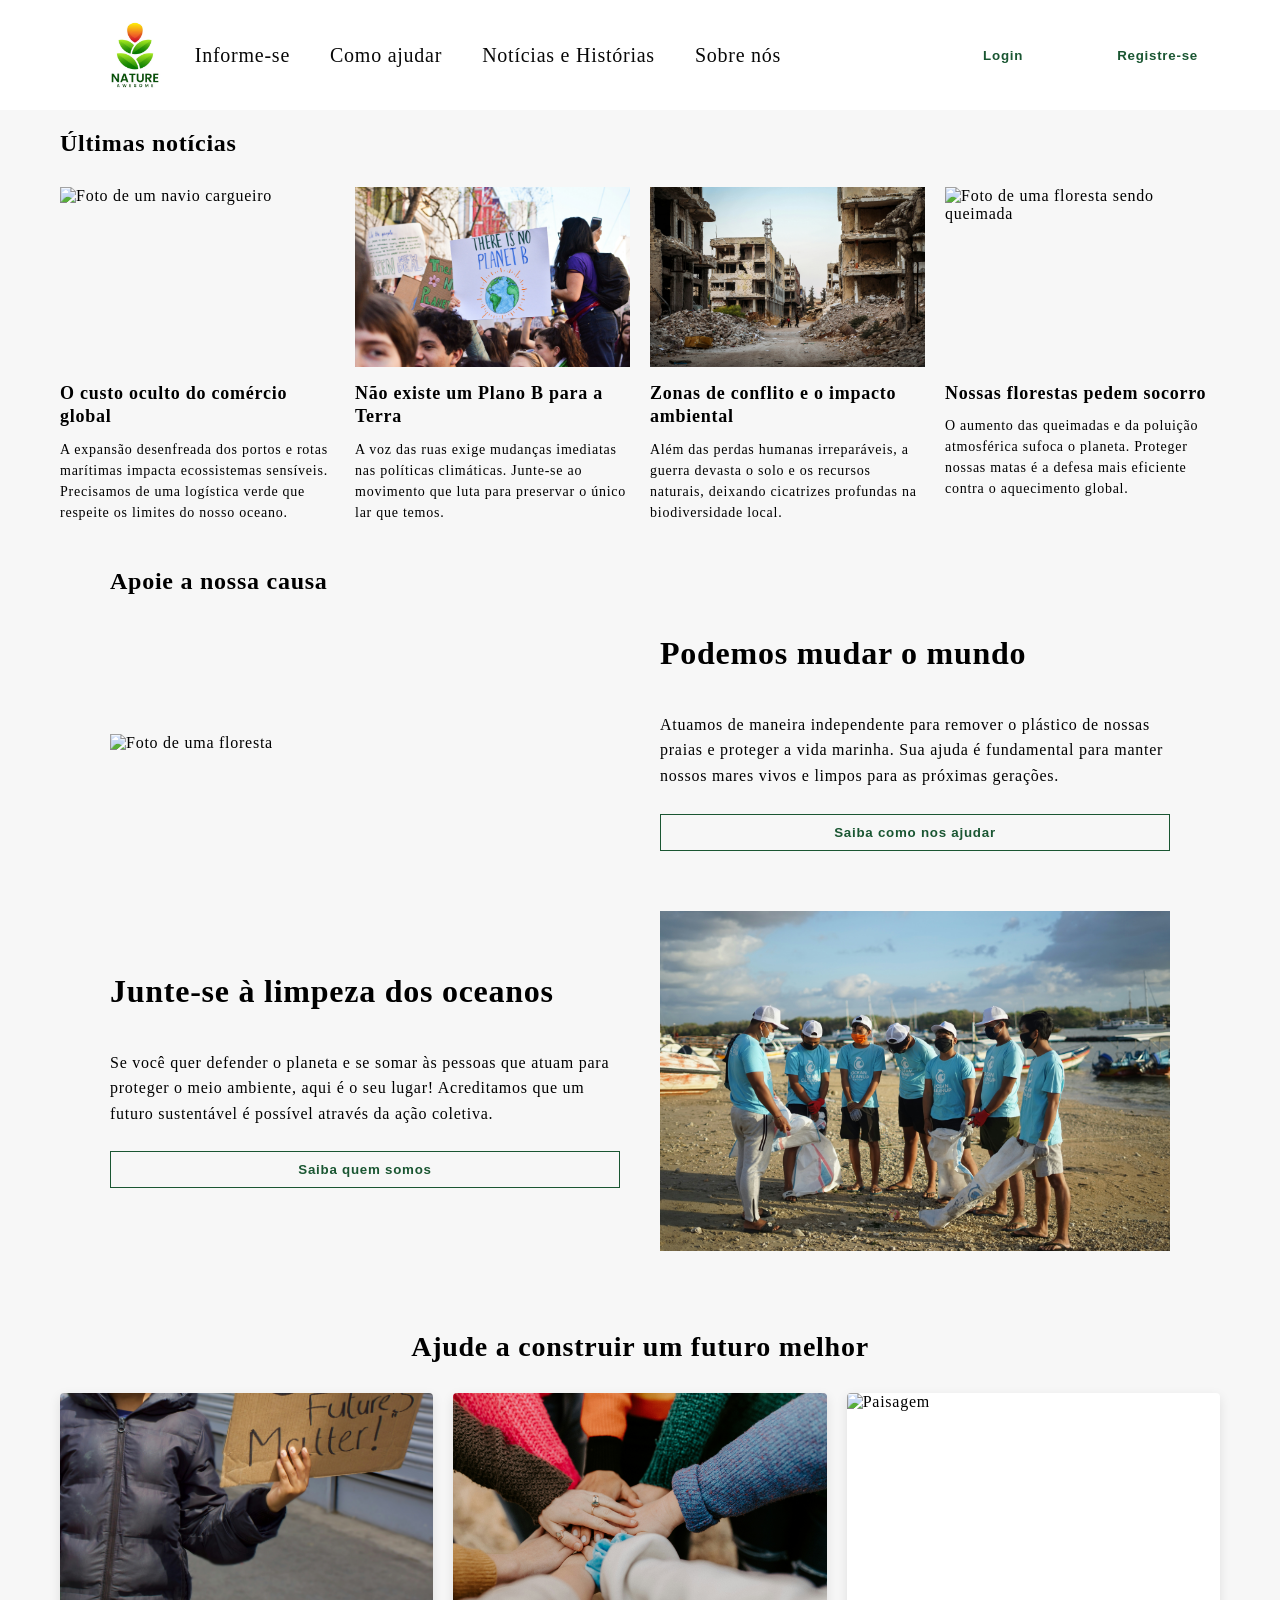
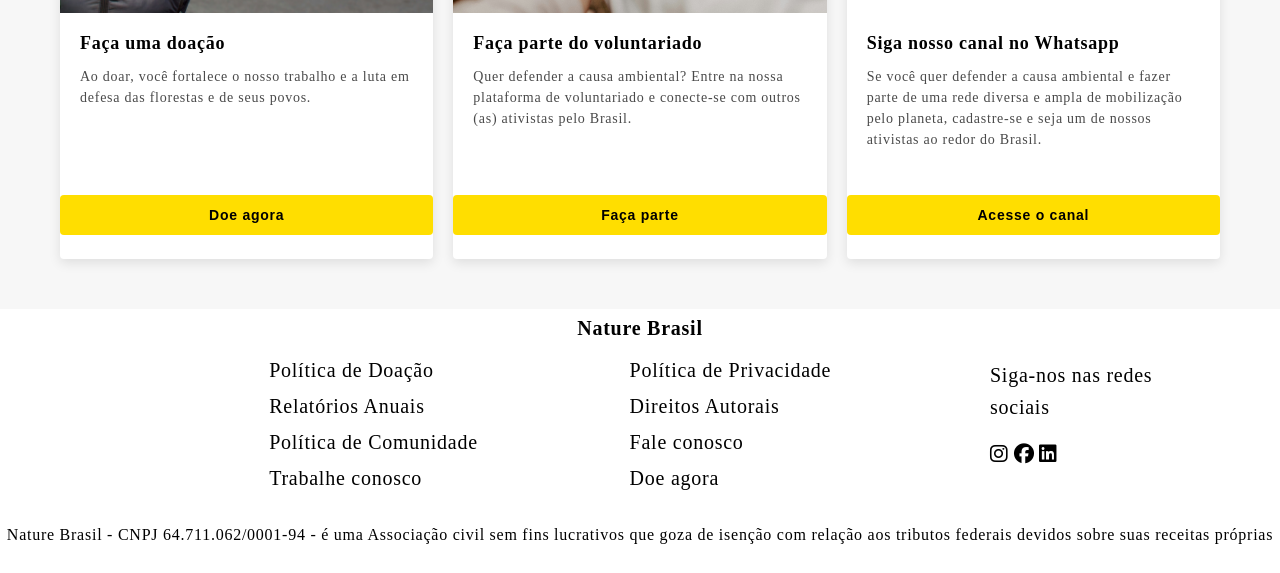
==== commit 68d74f6e: "Finalizando a Hero e fazendo os últimos ajustes no footer" ====
--- a/site/index.html
+++ b/site/index.html
@@ -120,55 +120,43 @@
         </section>
 
         <section class="content-final">
-            <h1>Ajude a construir um futuro melhor</h1>
-            <div class="content-final-group1">
-                <div class="content-final-columns1">
-                    <div class="content-final-img1">
-                        <img src="img/futuro-melhor.jpg" alt="Mãos">
-                    </div>
-
-                    <div class="content-final-text1">
-                        <h3><strong>Faça uma doação</strong></h3>
-                        <p>Ao doar, você fortalece o nosso trabalho e a luta em defesa das florestas e de seus povos</p>
-                    </div>
-                    <div class="content-final-button1">
-                        <button class="btn btn-final">Doe agora</button>
-                    </div>
-                </div>
-            </div>
-
-            <div class="content-final-group2">
-                <div class="content-final-group2">
-                    <div class="content-final-columns2">
-                        <img src="img/comunidade.jpg" alt="">
-                    </div>
-
-                    <div class="content-final-text2">
-                        <h3><strong>Faça parte do voluntariado</strong></h3>
-                        <p>Quer defender a causa ambiental? Entre na nossa plataforma de voluntariado e conecte-se com outros (as) ativistas pelo Brasil.</p>
-                    </div>
-                    <div class="content-final-button2">
-                        <button class="btn btn-final">Faça parte</button>
-                    </div>
-                </div>
-            </div>
-
-            <div class="content-final-group3">
-                <div class="content-final-group3">
-                    <div class="content-final-columns3">
-                        <img src="img/paisagem.jpg" alt="Paisagem">
-                    </div>
-
-                    <div class="content-final-text3">
-                        <h3><strong>Siga nosso canal no Whatsapp</strong></h3>
-                        <p>Se você quer defender a causa ambiental e fazer parte de uma rede diversa e ampla de mobilização pelo planeta, cadastre-se e seja um de nossos ativistas ao redor do Brasil.</p>
-                    </div>
-                    <div class="content-final-button3">
-                        <button class="btn btn-final">Acesse o Canal</button>
-                    </div>
-                </div>
-            </div>
-        </section>
+    <h1>Ajude a construir um futuro melhor</h1>
+    
+    <div class="content-final-columns">
+        <div class="card">
+            <div class="card-img">
+                <img src="img/futuro-melhor.jpg" alt="Mãos">
+            </div>
+            <div class="card-text">
+                <h3><strong>Faça uma doação</strong></h3>
+                <p>Ao doar, você fortalece o nosso trabalho e a luta em defesa das florestas e de seus povos.</p>
+            </div>
+            <button class="btn btn-final"><a href="#">Doe agora</a></button>
+        </div>
+
+        <div class="card">
+            <div class="card-img">
+                <img src="img/comunidade.jpg" alt="Comunidade">
+            </div>
+            <div class="card-text">
+                <h3><strong>Faça parte do voluntariado</strong></h3>
+                <p>Quer defender a causa ambiental? Entre na nossa plataforma de voluntariado e conecte-se com outros (as) ativistas pelo Brasil.</p>
+            </div>
+            <button class="btn btn-final"><a href="#">Faça parte</a></button>
+        </div>
+
+        <div class="card">
+            <div class="card-img">
+                <img src="img/paisagem.jpg" alt="Paisagem">
+            </div>
+            <div class="card-text">
+                <h3><strong>Siga nosso canal no Whatsapp</strong></h3>
+                <p>Se você quer defender a causa ambiental e fazer parte de uma rede diversa e ampla de mobilização pelo planeta, cadastre-se e seja um de nossos ativistas ao redor do Brasil.</p>
+            </div>
+            <button class="btn btn-final"><a href="#">Acesse o canal</a></button>
+        </div>
+    </div>
+</section>
 
     </main>
 
--- a/site/style.css
+++ b/site/style.css
@@ -196,35 +196,105 @@
 }
 
 
-
-
+.content-final h1 {
+    text-align: center;
+    margin-bottom: 30px;
+    font-size: 28px;
+}
+
+.content-final-columns {
+    display: flex;
+    justify-content: center; 
+    gap: 20px;              
+    max-width: 1200px;      
+    margin: 0 auto;         
+    padding-bottom: 30px ;
+}
+
+.card {
+    background-color: var(--branco-header-footer);
+    border-radius: 4px;
+    box-shadow: 0 4px 12px rgba(0, 0, 0, 0.1); 
+    flex: 1;                 
+    display: flex;
+    flex-direction: column;  
+    overflow: hidden;        
+    padding-bottom: 24px;   
+}
+
+.card-img img {
+    width: 100%;
+    height: 220px;          
+    object-fit: cover;       
+    display: block;
+}
+/* PARA NÃO ESQUECER, OBJECT-FIT:COVER, corta a imagem sem distorcer, e o height:220px alinha as fotos igualmente.*/
+
+.card-text {
+    padding: 20px;
+    flex-grow: 1;           
+}
+
+.card-text h3 {
+    font-size: 18px;
+    margin-bottom: 12px;
+
+}
+
+.card-text p {
+    font-size: 14px;
+    color: #4a4a4a;
+    line-height: 1.5;
+}
+
+.btn-final {
+    background-color: #ffde00; 
+    color: var(--preto-main-fundo);
+    border: none;
+    padding: 12px 24px;
+    font-weight: bold;
+    font-size: 14px;
+    border-radius: 4px;
+    cursor: pointer;           
+}
+
+.btn-final:hover {
+    background-color: #e5c700; 
+}
+
+.btn-final a{
+    text-decoration: none;
+    color: var(--preto-main-fundo)
+}
 
 /*------------- Footer ------------- */
 
 footer{
-background-color: rgb(255, 255, 255);
+    background-color: var(--branco-header-footer);
+    padding-bottom: 25px;      
+    overflow: hidden;
 }
 
 footer h4{
   display: flex;
   justify-content: center;
   padding-top: 8px;
-  font-size: 20px;
-  
+  font-size: 20px; 
 }
 
 .pfinal {
   display: flex;
   justify-content: center;
-  padding-bottom: 10px;
+  margin-bottom: 0px !important; 
+  padding-bottom: 0px !important; 
 }
 
 .colunas{
   display: grid;
   grid-template-columns: repeat(4,1fr);
   margin-left: 25rem;
-  padding: 2rem;
-  
+  padding: 1.2rem;
+  align-items: start;
 }
 
 .colunas a{
@@ -235,12 +305,17 @@
 
 .colunas li{
   list-style: none;
-  margin-bottom: 20px;
- 
+  margin-bottom: 13px;
 }
 
 .social{
   padding-top: 7px;
+  margin-top: 15px; 
+    padding-top: 0px;
+}
+
+.social a{
+    font-size: 20px;
 }
 
 .coluna1{
@@ -249,4 +324,9 @@
 
 .coluna3{
     transform: translateX(150px); 
+}
+
+.coluna3 p {
+    font-size: 20px;
+    margin-bottom: 20px;
 }
